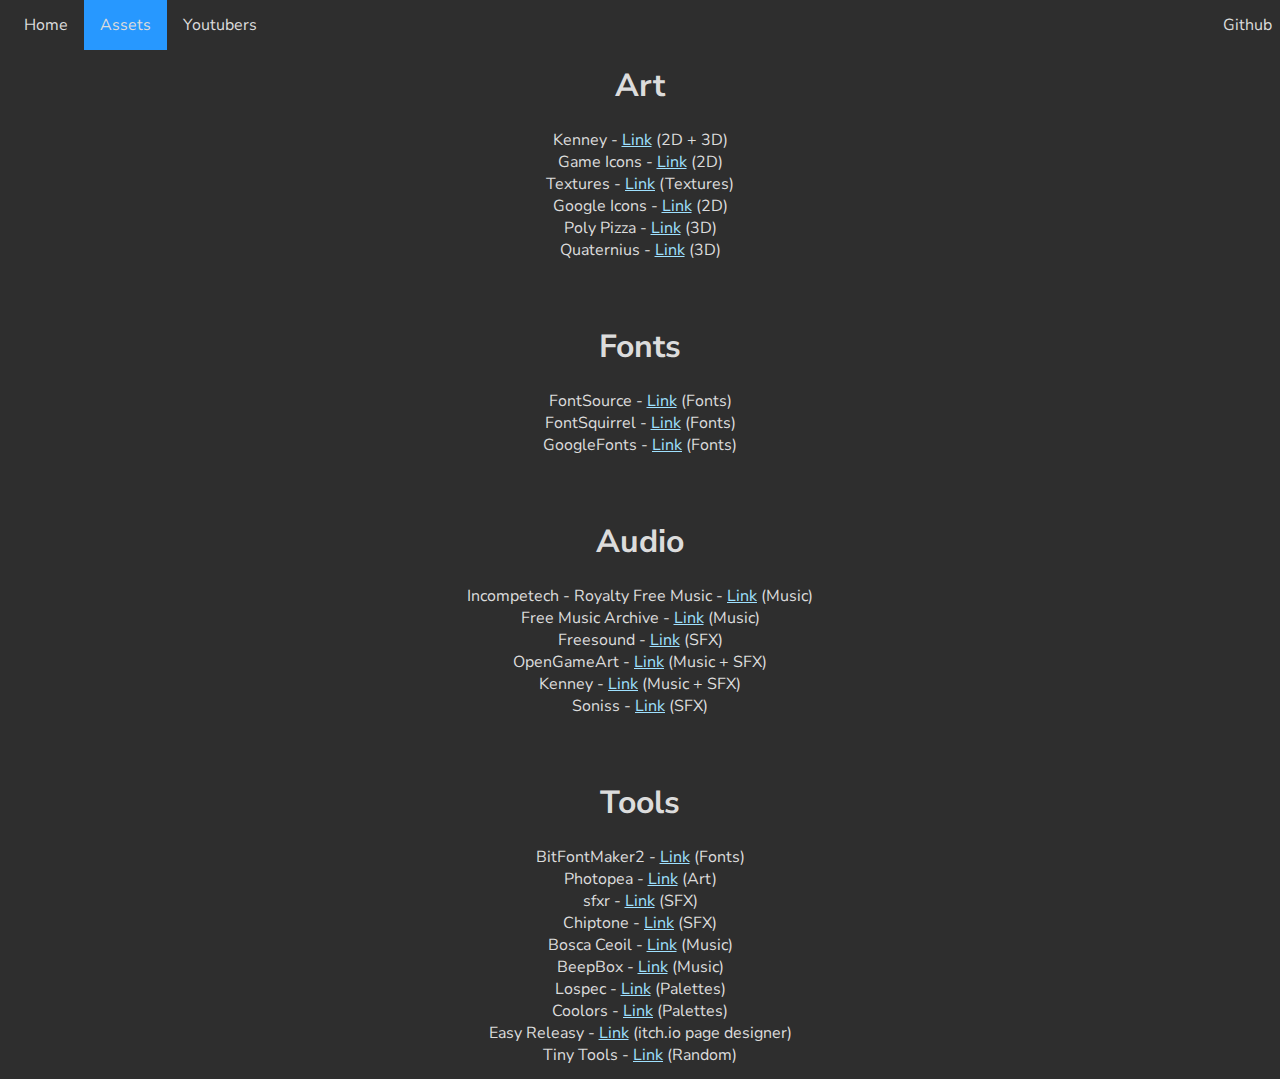
==== assets.html @ d1d90669 "Add files via upload" ====
<!DOCTYPE html>
<html lang="en">
<head>
    <meta charset="UTF-8">
    <meta http-equiv="X-UA-Compatible" content="IE=edge">
    <meta name="viewport" content="width=device-width, initial-scale=1.0">
    <title>Assets | Game Assets</title>
    <link href="style.css" rel="stylesheet">
</head>
<body>

    <ul>
        <li style="float:right"><a href = "github.html">Github</a></li>
        <li style="float:left"><a href="index.html">Home</a></li>
        <li style="float:left"><a class="active" href="assets.html">Assets</a></li>
        <li style="float:left"><a href="youtubers.html">Youtubers</a></li>  
    </ul>    

    
    <h1 class="center"><br>Art</h1>

    <p class="center">
        Kenney - <a class = "lk" href = "https://www.kenney.nl/assets">Link</a> (2D + 3D) <br>
        Game Icons - <a class = "lk" href = "https://game-icons.net/">Link</a> (2D) <br>
        Textures - <a class = "lk" href = "https://www.textures.com/">Link</a> (Textures) <br>
        Google Icons - <a class = "lk" href = "https://fonts.google.com/icons">Link</a> (2D) <br>
        Poly Pizza - <a class = "lk" href = "https://poly.pizza/">Link</a> (3D) <br>
        Quaternius - <a class = "lk" href = "https://quaternius.com/index.html">Link</a> (3D) <br>
    </p>

    <h1 class="center"><br>Fonts</h1>
    <p class="center">   
        FontSource - <a class = "lk" href = "https://github.com/fontsource/fontsource">Link</a> (Fonts) <br>
        FontSquirrel - <a class = "lk" href = "https://www.fontsquirrel.com/">Link</a> (Fonts) <br>
        GoogleFonts - <a class = "lk" href = "https://fonts.google.com/">Link</a> (Fonts) <br>
    </p>
        
    <h1 class="center"><br>Audio</h1>
    <p class="center">
        Incompetech - Royalty Free Music - <a class = "lk" href = "https://incompetech.com/music/royalty-free/">Link</a> (Music) <br>
        Free Music Archive - <a class = "lk" href = "https://freemusicarchive.org/">Link</a> (Music) <br>
        Freesound - <a class = "lk" href = "https://freesound.org/">Link</a> (SFX) <br>
        OpenGameArt - <a class = "lk" href = "https://opengameart.org/">Link</a> (Music + SFX) <br>
        Kenney - <a class = "lk" href = "https://www.kenney.nl/assets?q=audio">Link</a> (Music + SFX) <br>
        Soniss - <a class = "lk" href = "https://sonniss.com/gameaudiogdc">Link</a> (SFX) <br>
    </p>
        
    <h1 class="center"><br>Tools</h1>
    <p class="center">
        BitFontMaker2 - <a class = "lk" href = "http://www.pentacom.jp/pentacom/bitfontmaker2/">Link</a> (Fonts) <br>
        Photopea - <a class = "lk" href = "https://www.photopea.com/">Link</a> (Art) <br>
        sfxr - <a class = "lk" href = "https://www.drpetter.se/project_sfxr.html">Link</a> (SFX) <br>
        Chiptone - <a class = "lk" href = "https://sfbgames.itch.io/chiptone">Link</a> (SFX) <br>
        Bosca Ceoil - <a class = "lk" href = "https://boscaceoil.net/">Link</a> (Music) <br>
        BeepBox - <a class = "lk" href = "https://www.beepbox.co/">Link</a> (Music) <br>
        Lospec - <a class = "lk" href = "https://lospec.com/palette-list">Link</a> (Palettes) <br>
        Coolors - <a class = "lk" href = "https://coolors.co/0aa1e5-c9254e-353535-ffffff-ffffff">Link</a> (Palettes) <br>
        Easy Releasy - <a class = "lk" href = "https://jannikboysen.itch.io/easy-releasy">Link</a> (itch.io page designer) <br>
        Tiny Tools - <a class = "lk" href = "https://tinytools.directory/">Link</a> (Random) <br>
    </p>

</body>
</html>
---- style.css ----
@import url("https://fonts.googleapis.com/css?family=Poppins:200,300,400,500,600,700,800,900&display=swap");
@import url('https://fonts.googleapis.com/css2?family=Nunito+Sans:ital,wght@0,200;0,300;0,400;0,600;0,700;0,800;0,900;1,200;1,300;1,400;1,600;1,700;1,800;1,900&family=Oswald:wght@200;300;400;500;600;700&display=swap');
* {
    box-sizing: border-box;
    font-family: "Nunito Sans", sans-serif;
    --white: #dcdcdc;
    --black: #2E2E2E;
    --accent: #9fe1ff;
    --accent2: #2798ff;
}

body
{
    background: var(--black);
    height: 1050px;
    overflow-x: hidden;
}

.center
{
    color: var(--white);
    text-align: center;
}

/* Home */
.parahome
{
    font-size: xx-large;
}

/* Navbar */
ul 
{
    list-style-type: none;
    margin: 0;
    padding: 0;
    overflow: hidden;
    background-color: var(--black);
    position: fixed;
    top: 0;
    width: 100%;
}
  
li 
{
    float: left;
}
  
li a 
{
    display: block;
    color: var(--white);
    text-align: center;
    padding: 14px 16px;
    text-decoration: none;
}

li a:hover {
    background-color: #111;
}

.active {
    background-color: var(--accent2);
}



/* Scrollbar */
::-webkit-scrollbar {
    width: 10px;
}
  
::-webkit-scrollbar-track {
    background: var(--black); 
}
   
::-webkit-scrollbar-thumb {
    background: rgb(43, 43, 43); 
}
  
::-webkit-scrollbar-thumb:hover {
    background: #111; 
}



/* Links */

.lk:link {
    color: var(--accent);
}

.lk:visited {
    color: var(--accent2);
}
  
.lk:hover {
    color: #1c2eb1;
}
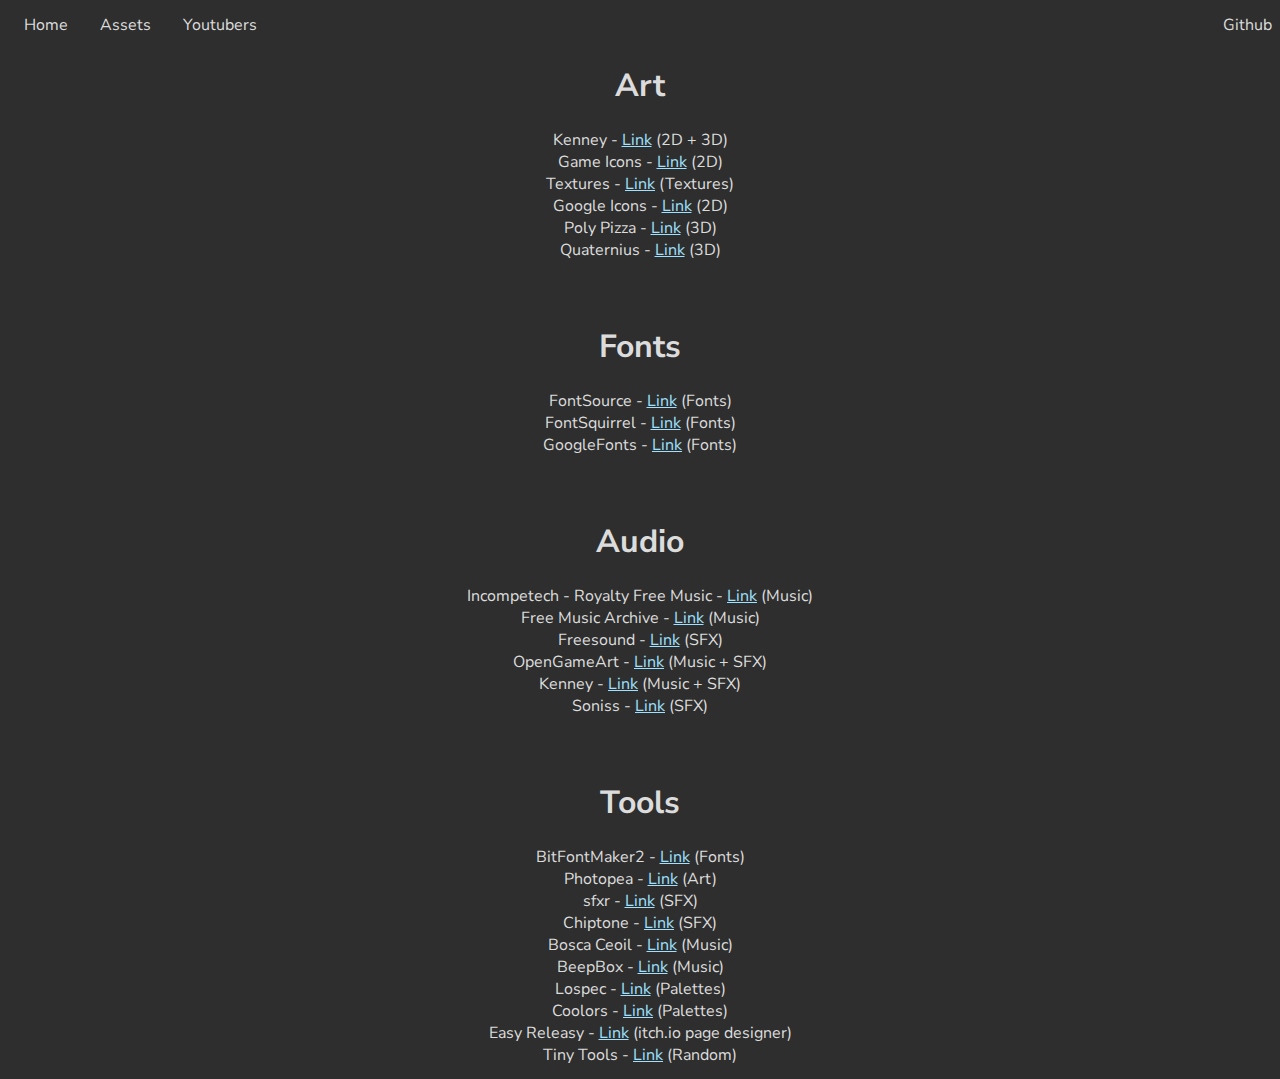
==== commit 84742324: "Update assets.html" ====
--- a/assets.html
+++ b/assets.html
@@ -11,9 +11,9 @@
 
     <ul>
         <li style="float:right"><a href = "github.html">Github</a></li>
-        <li style="float:left"><a href="index.html">Home</a></li>
-        <li style="float:left"><a class="active" href="assets.html">Assets</a></li>
-        <li style="float:left"><a href="youtubers.html">Youtubers</a></li>  
+        <li style="float:left"><a href="https://oliverdevyt.github.io/GameAssets/">Home</a></li>
+        <li style="float:left"><a class="#" href="assets.html">Assets</a></li>
+        <li style="float:left"><a href="https://oliverdevyt.github.io/GameAssets/youtubers">Youtubers</a></li>  
     </ul>    
 
     
@@ -60,4 +60,4 @@
     </p>
 
 </body>
-</html>+</html>
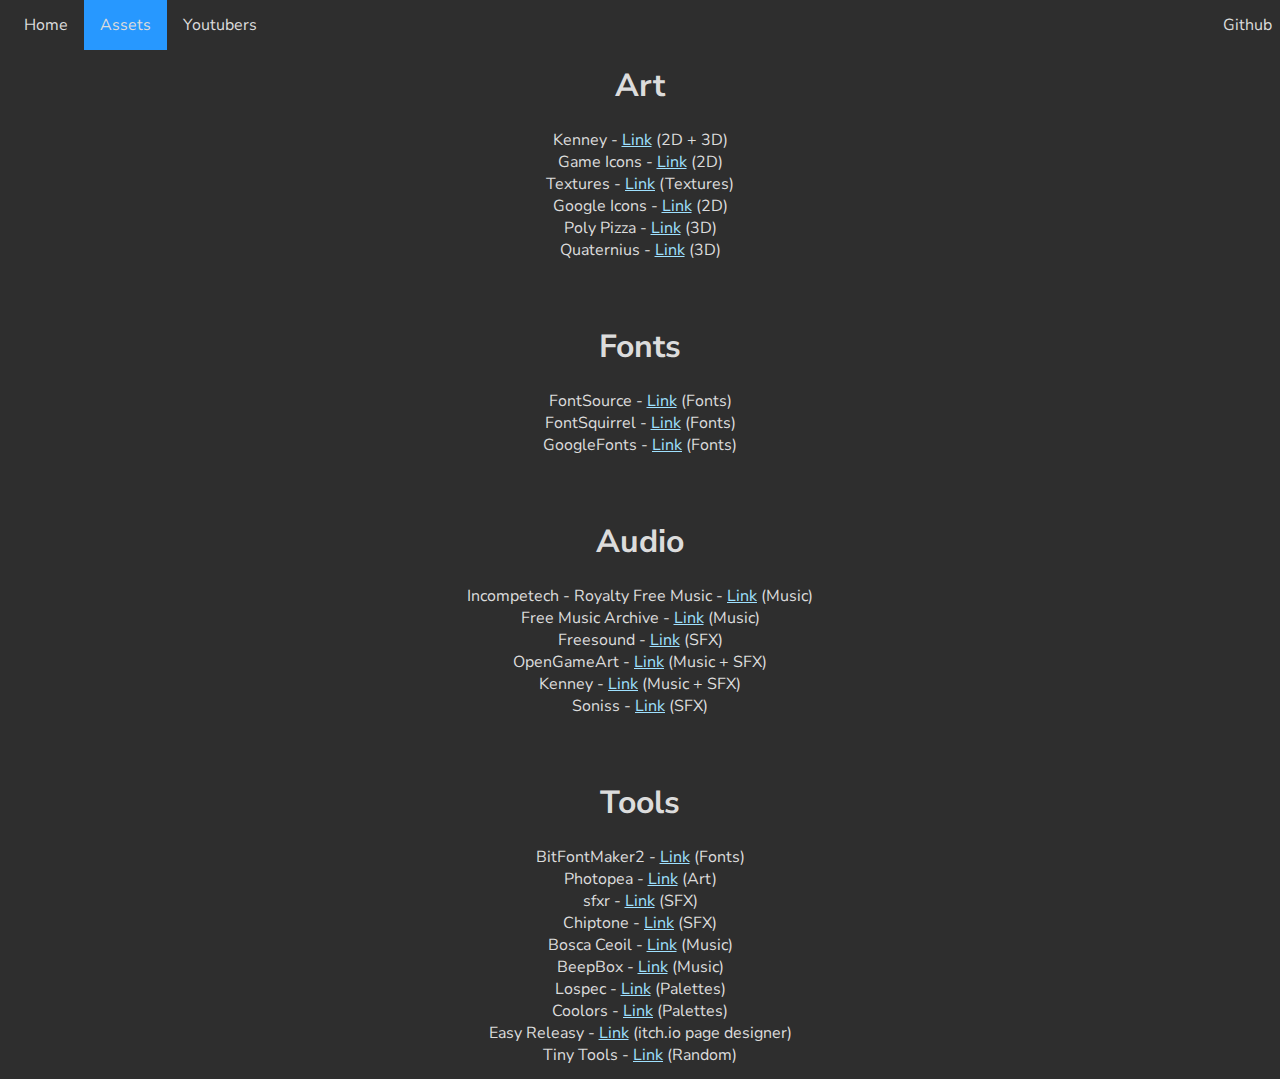
==== commit f24a9d5c: "Update assets.html" ====
--- a/assets.html
+++ b/assets.html
@@ -12,7 +12,7 @@
     <ul>
         <li style="float:right"><a href = "github.html">Github</a></li>
         <li style="float:left"><a href="https://oliverdevyt.github.io/GameAssets/">Home</a></li>
-        <li style="float:left"><a class="#" href="assets.html">Assets</a></li>
+        <li style="float:left"><a class="active" href="#">Assets</a></li>
         <li style="float:left"><a href="https://oliverdevyt.github.io/GameAssets/youtubers">Youtubers</a></li>  
     </ul>    
 
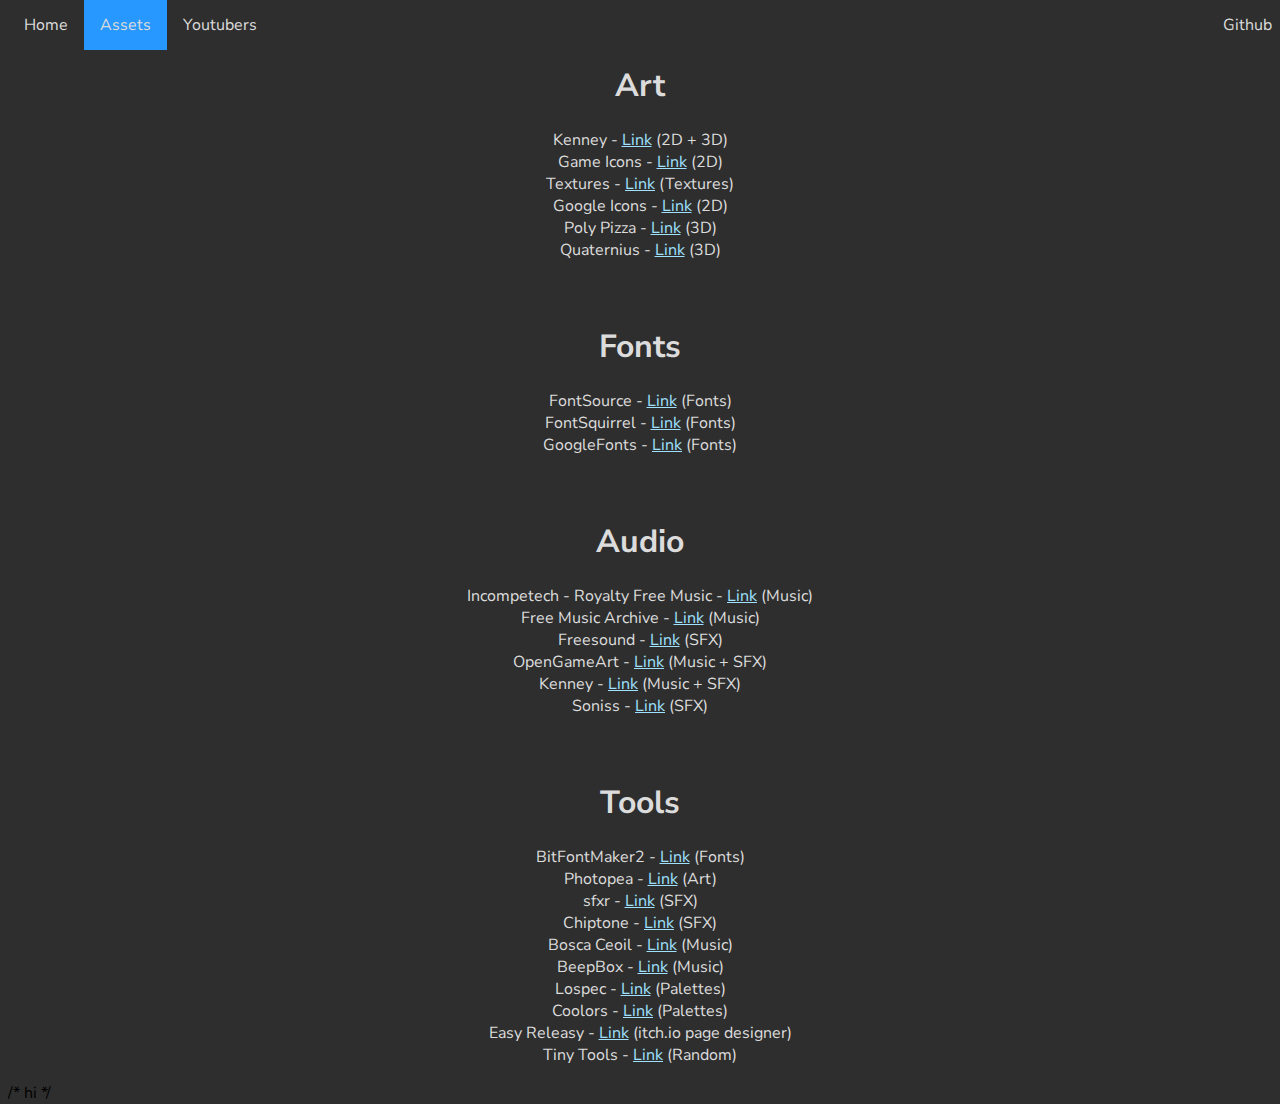
==== commit 5c6e1f3a: "Update assets.html" ====
--- a/assets.html
+++ b/assets.html
@@ -61,3 +61,4 @@
 
 </body>
 </html>
+/* hi */
